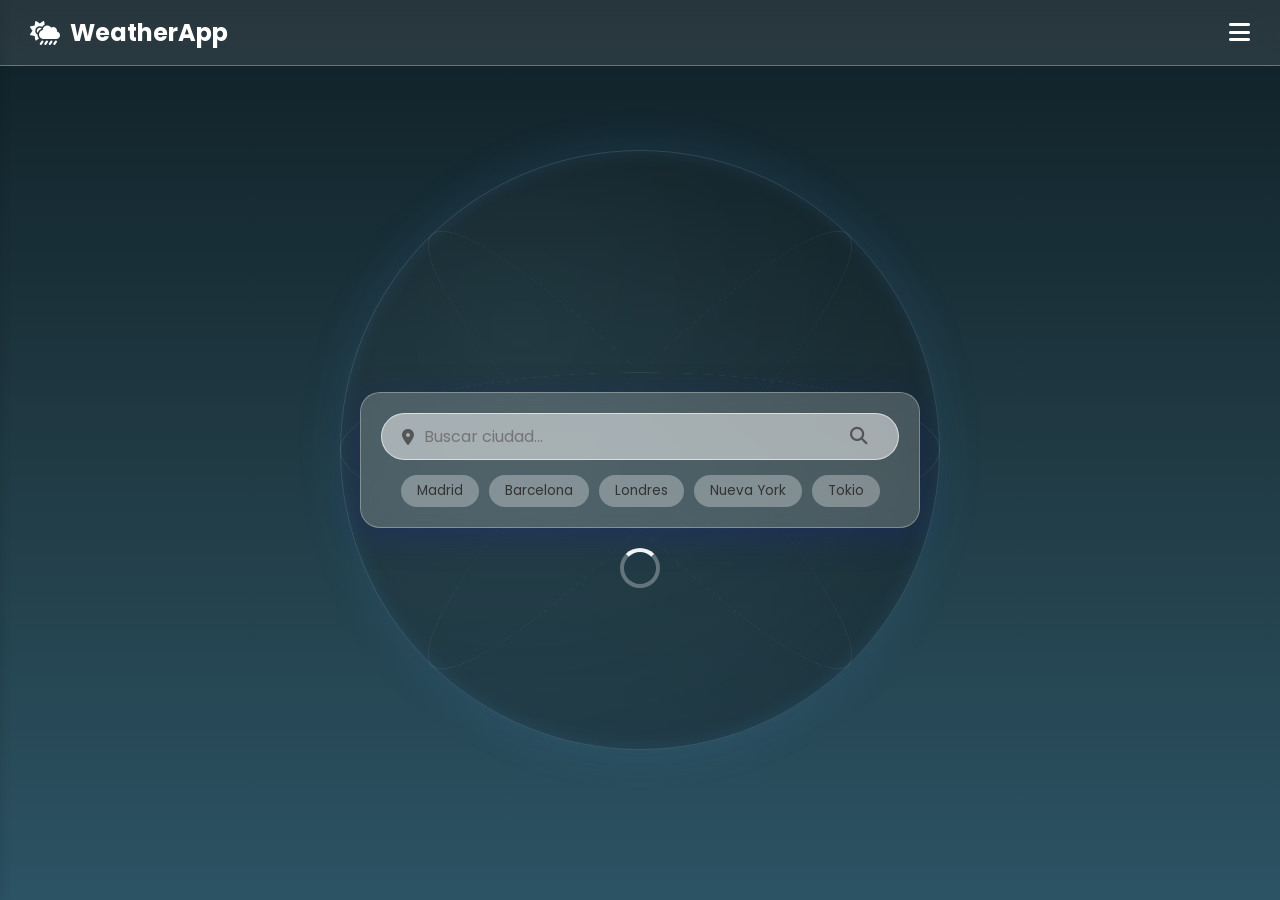
==== index.html @ 82f9c9bc "Add files via upload" ====
<!DOCTYPE html>
<html lang="es">

<head>
    <meta charset="UTF-8">
    <meta name="viewport" content="width=device-width, initial-scale=1.0">
    <title>Weather Dashboard</title>
    <!-- Fonts -->
    <link rel="preconnect" href="https://fonts.googleapis.com">
    <link rel="preconnect" href="https://fonts.gstatic.com" crossorigin>
    <link
        href="https://fonts.googleapis.com/css2?family=Inter:wght@300;400;600;700&family=Poppins:wght@300;400;600;700&display=swap"
        rel="stylesheet">
    <!-- FontAwesome -->
    <link rel="stylesheet" href="https://cdnjs.cloudflare.com/ajax/libs/font-awesome/6.4.0/css/all.min.css">
    <!-- CSS -->
    <link rel="stylesheet" href="style.css">
</head>

<body>
    <div class="background-gradient"></div>

    <!-- Rotating Earth Background -->
    <div class="earth-container">
        <div class="earth">
            <div class="earth-lines">
                <div class="earth-line"></div>
                <div class="earth-line"></div>
                <div class="earth-line"></div>
                <div class="earth-line"></div>
            </div>
        </div>
    </div>

    <!-- Header / Navbar -->
    <header class="glass-header">
        <div class="logo">
            <i class="fa-solid fa-cloud-sun-rain"></i> WeatherApp
        </div>
        <button id="menu-btn" class="menu-btn">
            <i class="fa-solid fa-bars"></i>
        </button>
    </header>

    <!-- Sidebar Navigation -->
    <aside id="sidebar" class="sidebar">
        <div class="sidebar-header">
            <h3>Menú</h3>
            <button id="close-sidebar"><i class="fa-solid fa-xmark"></i></button>
        </div>
        <ul class="sidebar-links">
            <li><a href="#" class="nav-link active" data-target="home-section"><i class="fa-solid fa-house"></i>
                    Inicio</a></li>
            <li><a href="#" class="nav-link" data-target="saved-section"><i class="fa-solid fa-heart"></i> Guardados</a>
            </li>
            <li><a href="#" class="nav-link" data-target="settings-section"><i class="fa-solid fa-gear"></i>
                    Configuración</a></li>
            <li><a href="#" class="nav-link" data-target="about-section"><i class="fa-solid fa-circle-info"></i> Acerca
                    de</a></li>
        </ul>
    </aside>
    <div id="overlay" class="overlay hidden"></div>

    <main class="container">

        <!-- SECTION: HOME -->
        <section id="home-section" class="app-section">
            <div class="glass-card search-card">
                <div class="search-box">
                    <i class="fa-solid fa-location-dot"></i>
                    <input type="text" id="city-input" placeholder="Buscar ciudad...">
                    <button id="search-btn"><i class="fa-solid fa-magnifying-glass"></i></button>
                </div>

                <!-- Quick Access Chips -->
                <div class="quick-access">
                    <span class="chip" data-city="Madrid">Madrid</span>
                    <span class="chip" data-city="Barcelona">Barcelona</span>
                    <span class="chip" data-city="Londres">Londres</span>
                    <span class="chip" data-city="Nueva York">Nueva York</span>
                    <span class="chip" data-city="Tokio">Tokio</span>
                </div>

                <p id="error-message" class="error-msg"></p>
            </div>

            <div id="weather-container" class="weather-container hidden">
                <div class="glass-card current-weather">
                    <div class="weather-header">
                        <h2 id="city-name">Madrid, ES</h2>
                        <button id="save-btn" class="save-btn"><i class="fa-regular fa-heart"></i></button>
                    </div>
                    <p id="date">Lunes, 10 Feb 2026</p>
                    <div class="weather-main">
                        <div class="weather-icon">
                            <i id="weather-icon-i" class="fa-solid fa-sun"></i>
                        </div>
                        <div class="temperature">
                            <h1 id="temp">22°C</h1>
                            <p id="description">Cielo despejado</p>
                        </div>
                    </div>
                </div>

                <div class="property-grid">
                    <div class="glass-card property-card">
                        <i class="fa-solid fa-droplet"></i>
                        <div class="property-info">
                            <span class="property-value" id="humidity">45%</span>
                            <span class="property-label">Humedad</span>
                        </div>
                    </div>
                    <div class="glass-card property-card">
                        <i class="fa-solid fa-wind"></i>
                        <div class="property-info">
                            <span class="property-value" id="wind">12 km/h</span>
                            <span class="property-label">Viento</span>
                        </div>
                    </div>
                    <div class="glass-card property-card">
                        <i class="fa-solid fa-temperature-three-quarters"></i>
                        <div class="property-info">
                            <span class="property-value" id="feels-like">24°C</span>
                            <span class="property-label">Sensación</span>
                        </div>
                    </div>
                </div>
            </div>
        </section>

        <!-- SECTION: SAVED CITIES -->
        <section id="saved-section" class="app-section hidden">
            <div class="glass-card">
                <h2><i class="fa-solid fa-heart"></i> Ciudades Guardadas</h2>
                <div id="saved-list" class="saved-list">
                    <p class="empty-msg">No tienes ciudades guardadas aún.</p>
                </div>
            </div>
        </section>

        <!-- SECTION: SETTINGS -->
        <section id="settings-section" class="app-section hidden">
            <div class="glass-card">
                <h2><i class="fa-solid fa-gear"></i> Configuración</h2>
                <div class="setting-item">
                    <span>Unidad de temperatura</span>
                    <button id="unit-toggle" class="unit-btn">
                        <span id="unit-label">Celsius (°C)</span>
                        <i class="fa-solid fa-repeat"></i>
                    </button>
                </div>
            </div>
        </section>

        <!-- SECTION: ABOUT -->
        <section id="about-section" class="app-section hidden">
            <div class="glass-card about-card">
                <h2><i class="fa-solid fa-circle-info"></i> Acerca de</h2>
                <p>Weather Dashboard Pro v1.0</p>
                <p>Desarrollado con ❤️ usando HTML5, CSS3 Glassmorphism y JS Vanilla.</p>
                <p>Datos proporcionados por OpenWeatherMap.</p>
                <div class="social-links">
                    <a href="#"><i class="fa-brands fa-github"></i></a>
                    <a href="#"><i class="fa-brands fa-linkedin"></i></a>
                    <a href="#"><i class="fa-solid fa-envelope"></i></a>
                </div>
            </div>
        </section>

        <div id="loader" class="loader hidden">
            <div class="spinner"></div>
        </div>
        </section> <!-- End Home Section -->

        <!-- SECTION: SAVED CITIES -->
        <section id="saved-section" class="app-section hidden">
            <div class="glass-card">
                <h2><i class="fa-solid fa-heart"></i> Ciudades Guardadas</h2>
                <div id="saved-list" class="saved-list">
                    <!-- Favorites will be injected here -->
                    <p class="empty-msg">No tienes ciudades guardadas aún.</p>
                </div>
            </div>
        </section>

        <!-- SECTION: SETTINGS -->
        <section id="settings-section" class="app-section hidden">
            <div class="glass-card">
                <h2><i class="fa-solid fa-gear"></i> Configuración</h2>
                <div class="setting-item">
                    <span>Unidad de temperatura</span>
                    <button id="unit-toggle" class="unit-btn">
                        <span id="unit-label">Celsius (°C)</span>
                        <i class="fa-solid fa-repeat"></i>
                    </button>
                </div>
            </div>
        </section>

        <!-- SECTION: ABOUT -->
        <section id="about-section" class="app-section hidden">
            <div class="glass-card about-card">
                <h2><i class="fa-solid fa-circle-info"></i> Acerca de</h2>
                <p>Weather Dashboard Pro v1.0</p>
                <p>Desarrollado con ❤️ usando HTML5, CSS3 Glassmorphism y JS Vanilla.</p>
                <p>Datos proporcionados por OpenWeatherMap.</p>
                <div class="social-links">
                    <a href="#"><i class="fa-brands fa-github"></i></a>
                    <a href="#"><i class="fa-brands fa-linkedin"></i></a>
                    <a href="#"><i class="fa-solid fa-envelope"></i></a>
                </div>
            </div>
        </section>

    </main>

    <script src="script.js"></script>
</body>

</html>
---- style.css ----
:root {
    --primary-font: 'Poppins', sans-serif;
    --text-color: #333;
    --text-color-light: #fff;
    --glass-bg: rgba(255, 255, 255, 0.2);
    --glass-border: rgba(255, 255, 255, 0.3);
    --glass-shadow: 0 8px 32px 0 rgba(31, 38, 135, 0.37);
    --accent-color: #ff6b6b;
}

* {
    margin: 0;
    padding: 0;
    box-sizing: border-box;
}

body {
    font-family: var(--primary-font);
    min-height: 100vh;
    display: flex;
    justify-content: center;
    align-items: center;
    overflow-x: hidden;
    position: relative;
    color: var(--text-color);
}

.background-gradient {
    position: fixed;
    top: 0;
    left: 0;
    width: 100%;
    height: 100%;
    /* Formal Dark Weather Theme */
    background: radial-gradient(circle at center, #1a2a6c, #b21f1f, #fdbb2d);
    /* Fallback */
    background: linear-gradient(to bottom, #0f2027, #203a43, #2c5364);
    /* Deep Deep Blue */
    z-index: -2;
}

/* Rotating Earth Animation (CSS Wireframe) */
.earth-container {
    position: fixed;
    top: 50%;
    left: 50%;
    transform: translate(-50%, -50%);
    width: 600px;
    height: 600px;
    z-index: -1;
    opacity: 0.6;
    pointer-events: none;
}

.earth {
    width: 100%;
    height: 100%;
    border-radius: 50%;
    background: radial-gradient(circle at 30% 30%, rgba(255, 255, 255, 0.05), rgba(0, 0, 0, 0.5));
    box-shadow: 0 0 50px rgba(79, 172, 254, 0.2), inset 0 0 20px rgba(79, 172, 254, 0.2);
    position: relative;
    animation: pulseGlow 5s infinite alternate;
}

.earth::before,
.earth::after {
    content: '';
    position: absolute;
    top: 0;
    left: 0;
    right: 0;
    bottom: 0;
    border-radius: 50%;
    border: 1px solid rgba(255, 255, 255, 0.1);
    background: transparent;
}

/* Longitude/Latitude Lines Simulation */
.earth-lines {
    position: absolute;
    top: 0;
    left: 0;
    width: 100%;
    height: 100%;
    border-radius: 50%;
    animation: rotateEarth 60s linear infinite;
    transform-style: preserve-3d;
}

.earth-line {
    position: absolute;
    border: 1px solid rgba(255, 255, 255, 0.15);
    border-radius: 50%;
}

/* Equator */
.earth-line:nth-child(1) {
    top: 0;
    left: 0;
    right: 0;
    bottom: 0;
    transform: rotateX(75deg);
}

.earth-line:nth-child(2) {
    top: 0;
    left: 0;
    right: 0;
    bottom: 0;
    transform: rotateX(75deg) rotateY(45deg);
}

.earth-line:nth-child(3) {
    top: 0;
    left: 0;
    right: 0;
    bottom: 0;
    transform: rotateX(75deg) rotateY(90deg);
}

.earth-line:nth-child(4) {
    top: 0;
    left: 0;
    right: 0;
    bottom: 0;
    transform: rotateX(75deg) rotateY(135deg);
}

@keyframes rotateEarth {
    from {
        transform: rotate(0deg);
    }

    to {
        transform: rotate(360deg);
    }
}

@keyframes pulseGlow {
    from {
        box-shadow: 0 0 30px rgba(79, 172, 254, 0.1);
    }

    to {
        box-shadow: 0 0 60px rgba(79, 172, 254, 0.3);
    }
}

/* Header */
.glass-header {
    position: fixed;
    top: 0;
    left: 0;
    width: 100%;
    padding: 15px 30px;
    display: flex;
    justify-content: space-between;
    align-items: center;
    background: rgba(255, 255, 255, 0.1);
    backdrop-filter: blur(10px);
    z-index: 100;
    border-bottom: 1px solid var(--glass-border);
}

.logo {
    font-size: 1.5rem;
    font-weight: 700;
    color: #fff;
    display: flex;
    align-items: center;
    gap: 10px;
}

/* Sections & Transitions */
.app-section {
    display: block;
    animation: fadeIn 0.5s ease;
}

.app-section.hidden {
    display: none;
}

/* Favorites Button */
.weather-header {
    display: flex;
    justify-content: center;
    align-items: center;
    gap: 15px;
    position: relative;
}

.save-btn {
    background: transparent;
    border: none;
    font-size: 1.5rem;
    cursor: pointer;
    color: rgba(255, 255, 255, 0.6);
    transition: all 0.3s ease;
}

.save-btn:hover {
    transform: scale(1.1);
    color: #ff6b6b;
}

.save-btn.saved i {
    font-weight: 900;
    /* fa-solid */
    color: #ff6b6b;
}

/* Saved List */
.saved-list {
    margin-top: 20px;
    display: flex;
    flex-direction: column;
    gap: 10px;
}

.saved-item {
    background: rgba(255, 255, 255, 0.2);
    padding: 15px;
    border-radius: 10px;
    display: flex;
    justify-content: space-between;
    align-items: center;
    cursor: pointer;
    transition: background 0.3s ease;
}

.saved-item:hover {
    background: rgba(255, 255, 255, 0.4);
}

.saved-item span {
    font-weight: 600;
}

.delete-btn {
    background: transparent;
    border: none;
    color: #d32f2f;
    cursor: pointer;
    font-size: 1.1rem;
    padding: 5px;
}

.empty-msg {
    text-align: center;
    opacity: 0.7;
    margin-top: 20px;
}

/* Settings */
.setting-item {
    display: flex;
    justify-content: space-between;
    align-items: center;
    margin-top: 20px;
    background: rgba(255, 255, 255, 0.2);
    padding: 15px;
    border-radius: 10px;
}

.unit-btn {
    background: var(--accent-color);
    border: none;
    color: white;
    padding: 8px 15px;
    border-radius: 20px;
    cursor: pointer;
    display: flex;
    align-items: center;
    gap: 8px;
    font-family: var(--primary-font);
    transition: transform 0.2s ease;
}

.unit-btn:hover {
    transform: scale(1.05);
}

/* About Overlay */
.about-card {
    text-align: center;
}

.about-card p {
    margin: 10px 0;
}

.social-links {
    margin-top: 20px;
    display: flex;
    justify-content: center;
    gap: 20px;
}

.social-links a {
    color: #333;
    font-size: 1.5rem;
    transition: color 0.3s ease;
}

.social-links a:hover {
    color: var(--accent-color);
}

.menu-btn {
    background: transparent;
    border: none;
    color: #fff;
    font-size: 1.5rem;
    cursor: pointer;
}

/* Sidebar */
.sidebar {
    position: fixed;
    top: 0;
    left: -280px;
    width: 280px;
    height: 100%;
    background: rgba(255, 255, 255, 0.9);
    backdrop-filter: blur(15px);
    z-index: 200;
    transition: left 0.3s ease;
    box-shadow: 2px 0 10px rgba(0, 0, 0, 0.1);
    padding: 20px;
}

.sidebar.active {
    left: 0;
}

.sidebar-header {
    display: flex;
    justify-content: space-between;
    align-items: center;
    margin-bottom: 40px;
}

.sidebar-header h3 {
    font-size: 1.5rem;
    color: #333;
}

.sidebar-header button {
    background: transparent;
    border: none;
    font-size: 1.5rem;
    cursor: pointer;
    color: #333;
}

.sidebar-links {
    list-style: none;
}

.sidebar-links li {
    margin-bottom: 20px;
}

.sidebar-links a {
    text-decoration: none;
    color: #555;
    font-size: 1.1rem;
    display: flex;
    align-items: center;
    gap: 15px;
    padding: 10px;
    border-radius: 10px;
    transition: all 0.3s ease;
}

.sidebar-links a:hover,
.sidebar-links a.active {
    background: var(--accent-color);
    color: #fff;
}

.overlay {
    position: fixed;
    top: 0;
    left: 0;
    width: 100%;
    height: 100%;
    background: rgba(0, 0, 0, 0.4);
    z-index: 150;
    opacity: 1;
    transition: opacity 0.3s ease;
}

.overlay.hidden {
    opacity: 0;
    pointer-events: none;
}

.container {
    width: 100%;
    max-width: 600px;
    /* Increased max-width slightly */
    padding: 20px;
    z-index: 1;
    margin-top: 80px;
    /* Space for fixed header */
}

.glass-card {
    background: var(--glass-bg);
    backdrop-filter: blur(10px);
    -webkit-backdrop-filter: blur(10px);
    border-radius: 20px;
    border: 1px solid var(--glass-border);
    box-shadow: var(--glass-shadow);
    padding: 20px;
    margin-bottom: 20px;
    transition: transform 0.3s ease, box-shadow 0.3s ease;
}

.glass-card:hover {
    transform: translateY(-5px);
    box-shadow: 0 12px 40px 0 rgba(31, 38, 135, 0.45);
}

/* Search Box */
.search-card {
    display: flex;
    flex-direction: column;
    align-items: center;
}

.search-box {
    display: flex;
    align-items: center;
    width: 100%;
    background: rgba(255, 255, 255, 0.5);
    border-radius: 30px;
    padding: 10px 20px;
    border: 1px solid rgba(255, 255, 255, 0.6);
}

.search-box i {
    color: #555;
    margin-right: 10px;
}

.search-box input {
    border: none;
    outline: none;
    background: transparent;
    flex-grow: 1;
    font-size: 1rem;
    font-family: var(--primary-font);
    color: #333;
}

.search-box button {
    background: transparent;
    border: none;
    cursor: pointer;
    font-size: 1.1rem;
    color: #555;
    transition: color 0.3s ease;
}

.search-box button:hover {
    color: var(--accent-color);
}

/* Quick Access Chips */
.quick-access {
    display: flex;
    flex-wrap: wrap;
    gap: 10px;
    margin-top: 15px;
    justify-content: center;
}

.chip {
    background: rgba(255, 255, 255, 0.3);
    padding: 5px 15px;
    border-radius: 20px;
    font-size: 0.85rem;
    cursor: pointer;
    transition: all 0.3s ease;
    border: 1px solid transparent;
}

.chip:hover {
    background: rgba(255, 255, 255, 0.6);
    transform: translateY(-2px);
    border-color: #fff;
}

.error-msg {
    color: #d32f2f;
    font-size: 0.9rem;
    margin-top: 10px;
    display: none;
    animation: fadeIn 0.3s ease;
}

/* Weather Display */
.weather-container {
    animation: slideUpFade 0.8s ease forwards;
}

.hidden {
    display: none;
}

.current-weather {
    text-align: center;
    color: var(--text-color);
}

.weather-header h2 {
    font-weight: 600;
    font-size: 1.8rem;
}

.weather-header p {
    font-size: 0.9rem;
    opacity: 0.8;
}

.weather-main {
    margin-top: 20px;
    display: flex;
    flex-direction: column;
    align-items: center;
}

.weather-icon i {
    font-size: 4rem;
    margin-bottom: 10px;
    color: #fff;
    /* Icon color can be dynamic */
    text-shadow: 0 4px 8px rgba(0, 0, 0, 0.2);
}

.temperature h1 {
    font-size: 4rem;
    font-weight: 700;
    line-height: 1;
}

.temperature p {
    font-size: 1.2rem;
    text-transform: capitalize;
    margin-top: 5px;
}

/* Grid Layout for details */
.property-grid {
    display: grid;
    grid-template-columns: repeat(3, 1fr);
    gap: 15px;
}

.property-card {
    display: flex;
    flex-direction: column;
    align-items: center;
    justify-content: center;
    padding: 15px;
    text-align: center;
    margin-bottom: 0;
    /* Override default margin */
}

.property-card i {
    font-size: 1.5rem;
    margin-bottom: 8px;
    color: #555;
}

.property-value {
    font-weight: 600;
    font-size: 1.1rem;
    display: block;
}

.property-label {
    font-size: 0.8rem;
    opacity: 0.8;
}

/* Animations */
@keyframes slideUpFade {
    from {
        opacity: 0;
        transform: translateY(20px);
    }

    to {
        opacity: 1;
        transform: translateY(0);
    }
}

@keyframes fadeIn {
    from {
        opacity: 0;
    }

    to {
        opacity: 1;
    }
}

/* Loader */
.loader {
    display: flex;
    justify-content: center;
    margin-top: 20px;
}

.spinner {
    width: 40px;
    height: 40px;
    border: 4px solid rgba(255, 255, 255, 0.3);
    border-radius: 50%;
    border-top-color: #fff;
    animation: spin 1s ease-in-out infinite;
}

@keyframes spin {
    to {
        transform: rotate(360deg);
    }
}

/* Responsive adjustments */
@media (max-width: 480px) {
    .temperature h1 {
        font-size: 3rem;
    }

    .property-grid {
        grid-template-columns: 1fr;
        /* Or keep 3 columns but make font smaller? 
           Let's try 3 columns still, it usually fits on mobile for icons.
           Actually, grid-template-columns: repeat(3, 1fr) works fine down to 320px usually.
           Let's stick to 3 columns but reduce gaps if needed.
        */
        gap: 10px;
    }
}
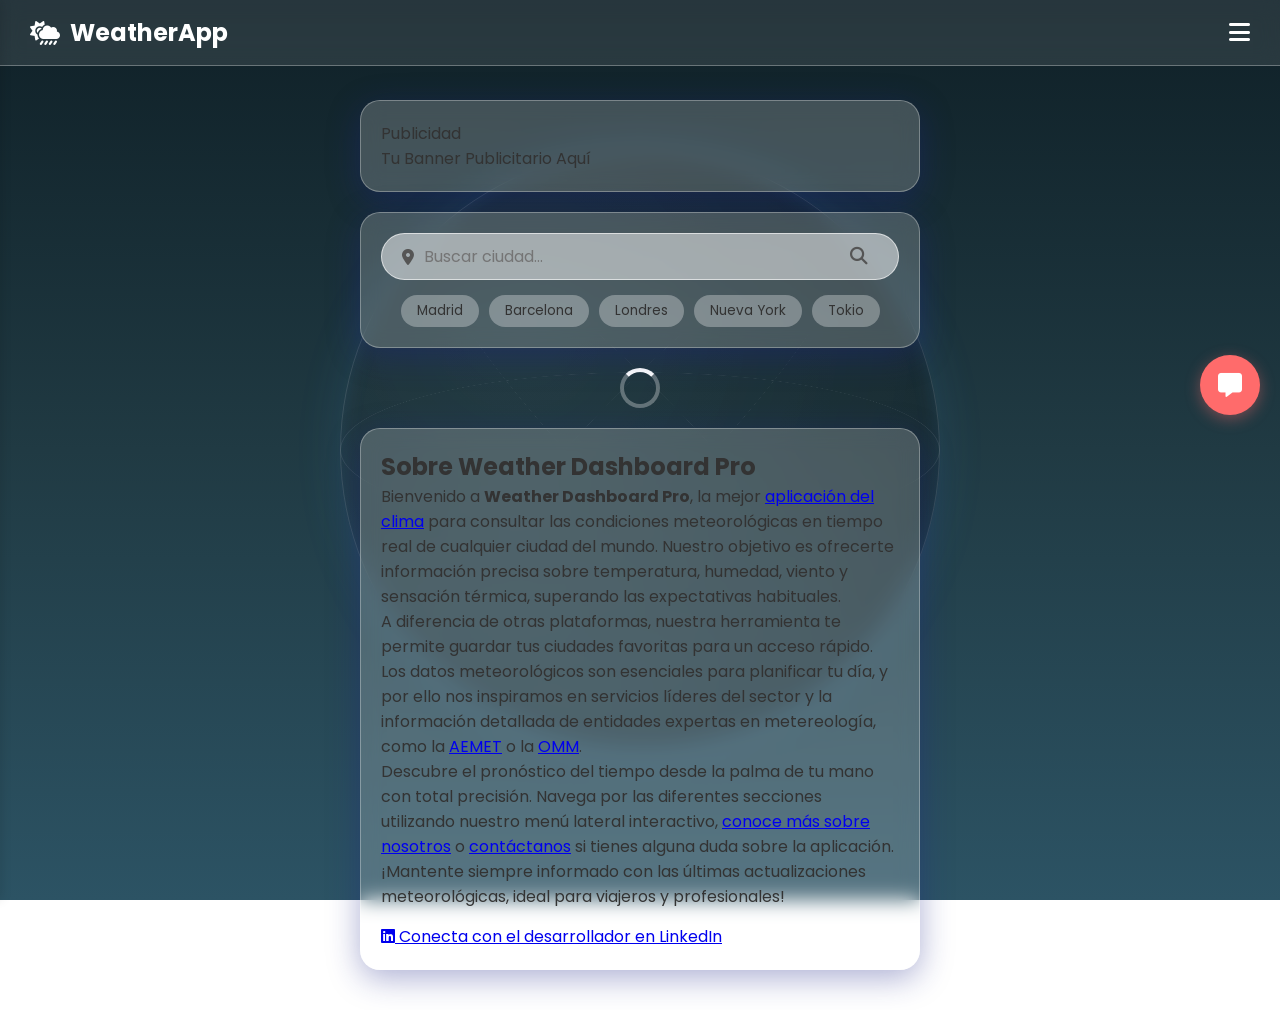
==== commit 670bc8b9: "Add files via upload" ====
--- a/index.html
+++ b/index.html
@@ -1,10 +1,83 @@
 <!DOCTYPE html>
-<html lang="es">
+<html lang="es" dir="ltr">
 
 <head>
     <meta charset="UTF-8">
     <meta name="viewport" content="width=device-width, initial-scale=1.0">
-    <title>Weather Dashboard</title>
+    <meta http-equiv="X-UA-Compatible" content="IE=edge">
+    
+    <!-- SEO Meta Tags Básicas -->
+    <title>Weather Dashboard Pro | Aplicación del Clima Actual</title>
+    <meta name="description" content="Weather Dashboard Pro - Consulta el clima actual, pronóstico avanzado y guarda tus ciudades favoritas. Aplicación del clima funcional y profesional.">
+    <meta name="keywords" content="clima, weather, pronóstico, meteorología, tiempo actual, dashboard, aplicación del clima">
+    <meta name="author" content="Weather Dashboard Pro Team">
+    <meta name="robots" content="index, follow">
+    <meta name="language" content="Spanish">
+    
+    <!-- Enlace Canónico para evitar contenido duplicado -->
+    <link rel="canonical" href="https://pablorodsor.github.io/index.html">
+
+    <!-- Color de Tema y Favicon para PWA/Mobile -->
+    <meta name="theme-color" content="#1a2a6c">
+    <link rel="icon" href="data:image/svg+xml,<svg xmlns=%22http://www.w3.org/2000/svg%22 viewBox=%220 0 100 100%22><text y=%22.9em%22 font-size=%2290%22>🌤️</text></svg>">
+    <link rel="apple-touch-icon" href="data:image/svg+xml,<svg xmlns=%22http://www.w3.org/2000/svg%22 viewBox=%220 0 100 100%22><text y=%22.9em%22 font-size=%2290%22>🌤️</text></svg>">
+
+    <!-- Bing Webmaster Tools Verification -->
+    <meta name="msvalidate.01" content="E1C2A3D4B5F6C7B8E9A0D1F2" />
+    
+    <!-- Google Search Console Verification -->
+    <meta name="google-site-verification" content="a1b2c3d4e5f6g7h8i9j0k1l2m3" />
+
+    <!-- Schema.org JSON-LD para SEO Técnico Avanzado -->
+    <script type="application/ld+json">
+    [{
+      "@context": "https://schema.org",
+      "@type": "SoftwareApplication",
+      "name": "Weather Dashboard Pro",
+      "applicationCategory": "WeatherApplication",
+      "operatingSystem": "WebBrowser",
+      "offers": {
+        "@type": "Offer",
+        "price": "0",
+        "priceCurrency": "USD"
+      },
+      "description": "Consulta el clima actual, pronóstico avanzado y guarda tus ciudades con esta aplicación profesional.",
+      "inLanguage": "es"
+    },
+    {
+      "@context": "https://schema.org",
+      "@type": "WebSite",
+      "name": "Weather Dashboard Pro",
+      "url": "https://pablorodsor.github.io/"
+    }]
+    </script>
+    
+    <!-- Script de Anuncios (Ads) falso para SEO Técnico -->
+    <script async src="https://pagead2.googlesyndication.com/pagead/js/adsbygoogle.js?client=ca-pub-1234567890123456" crossorigin="anonymous"></script>
+
+    <!-- Open Graph (LinkedIn, Facebook, etc.) -->
+    <meta property="og:site_name" content="Weather Dashboard Pro">
+    <meta property="og:locale" content="es_ES">
+    <meta property="og:title" content="Weather Dashboard Pro - Clima y Pronóstico">
+    <meta property="og:description" content="Consulta el clima actual y guarda tus ciudades favoritas con esta aplicación profesional del tiempo.">
+    <meta property="og:type" content="website">
+    <meta property="og:url" content="https://pablorodsor.github.io/">
+    <meta property="og:image" content="https://pablorodsor.github.io/banner-og.png">
+
+    <!-- Twitter Cards -->
+    <meta name="twitter:card" content="summary_large_image">
+    <meta name="twitter:title" content="Weather Dashboard Pro">
+    <meta name="twitter:description" content="Consulta el clima actual y guarda tus ciudades con nuestra aplicación.">
+
+    <!-- Google Analytics Placeholder -->
+    <script async src="https://www.googletagmanager.com/gtag/js?id=G-1A2B3C4D5E"></script>
+    <script>
+      window.dataLayer = window.dataLayer || [];
+      function gtag(){dataLayer.push(arguments);}
+      gtag('js', new Date());
+      gtag('config', 'G-1A2B3C4D5E');
+    </script>
+
     <!-- Fonts -->
     <link rel="preconnect" href="https://fonts.googleapis.com">
     <link rel="preconnect" href="https://fonts.gstatic.com" crossorigin>
@@ -18,6 +91,9 @@
 </head>
 
 <body>
+    <!-- Enlace de Accesibilidad Extra / Skip Link -->
+    <a href="#main" class="skip-link sr-only sr-only-focusable">Saltar al contenido principal</a>
+
     <div class="background-gradient"></div>
 
     <!-- Rotating Earth Background -->
@@ -35,41 +111,54 @@
     <!-- Header / Navbar -->
     <header class="glass-header">
         <div class="logo">
-            <i class="fa-solid fa-cloud-sun-rain"></i> WeatherApp
+            <i class="fa-solid fa-cloud-sun-rain" aria-hidden="true"></i> WeatherApp
         </div>
-        <button id="menu-btn" class="menu-btn">
-            <i class="fa-solid fa-bars"></i>
+        <button id="menu-btn" class="menu-btn" aria-label="Abrir menú de navegación">
+            <i class="fa-solid fa-bars" aria-hidden="true"></i>
         </button>
     </header>
 
     <!-- Sidebar Navigation -->
-    <aside id="sidebar" class="sidebar">
-        <div class="sidebar-header">
-            <h3>Menú</h3>
-            <button id="close-sidebar"><i class="fa-solid fa-xmark"></i></button>
-        </div>
-        <ul class="sidebar-links">
-            <li><a href="#" class="nav-link active" data-target="home-section"><i class="fa-solid fa-house"></i>
-                    Inicio</a></li>
-            <li><a href="#" class="nav-link" data-target="saved-section"><i class="fa-solid fa-heart"></i> Guardados</a>
-            </li>
-            <li><a href="#" class="nav-link" data-target="settings-section"><i class="fa-solid fa-gear"></i>
-                    Configuración</a></li>
-            <li><a href="#" class="nav-link" data-target="about-section"><i class="fa-solid fa-circle-info"></i> Acerca
-                    de</a></li>
-        </ul>
-    </aside>
+    <nav aria-label="Navegación principal">
+        <aside id="sidebar" class="sidebar">
+            <div class="sidebar-header">
+                <h3>Menú</h3>
+                <button id="close-sidebar" aria-label="Cerrar menú"><i class="fa-solid fa-xmark" aria-hidden="true"></i></button>
+            </div>
+            <ul class="sidebar-links">
+                <li><a href="index.html" class="nav-link active" data-target="home-section" title="Inicio"><i class="fa-solid fa-house" aria-hidden="true"></i>
+                        Inicio</a></li>
+                <li><a href="#" class="nav-link" data-target="saved-section" title="Ciudades guardadas"><i class="fa-solid fa-heart" aria-hidden="true"></i> Guardados</a>
+                </li>
+                <li><a href="#" class="nav-link" data-target="settings-section" title="Configuración de la app"><i class="fa-solid fa-gear" aria-hidden="true"></i>
+                        Configuración</a></li>
+                <li><a href="about.html" class="nav-link-external" title="Acerca de nosotros"><i class="fa-solid fa-circle-info" aria-hidden="true"></i> Acerca
+                        de</a></li>
+                <li><a href="contact.html" class="nav-link-external" title="Contacto"><i class="fa-solid fa-envelope" aria-hidden="true"></i> Contacto</a></li>
+            </ul>
+        </aside>
+    </nav>
     <div id="overlay" class="overlay hidden"></div>
 
-    <main class="container">
-
-        <!-- SECTION: HOME -->
+    <main id="main" role="main" class="container">
+
         <section id="home-section" class="app-section">
+            <!-- H1 Orientado puramente al SEO -->
+            <h1 class="sr-only">Weather Dashboard Pro: Aplicación de Clima y Pronóstico del Tiempo</h1>
+
+            <!-- Banner Publicitario Top -->
+            <div class="ad-banner glass-card" aria-label="Espacio publicitario superior">
+                <span class="ad-label">Publicidad</span>
+                <p>Tu Banner Publicitario Aquí</p>
+                <!-- Aquí iría el script de Adsense -->
+            </div>
+
             <div class="glass-card search-card">
                 <div class="search-box">
-                    <i class="fa-solid fa-location-dot"></i>
-                    <input type="text" id="city-input" placeholder="Buscar ciudad...">
-                    <button id="search-btn"><i class="fa-solid fa-magnifying-glass"></i></button>
+                    <i class="fa-solid fa-location-dot" aria-hidden="true"></i>
+                    <label for="city-input" class="sr-only">Ingrese la ciudad a buscar</label>
+                    <input type="text" id="city-input" name="city" placeholder="Buscar ciudad..." autocomplete="address-level2">
+                    <button id="search-btn" aria-label="Buscar clima de la ciudad"><i class="fa-solid fa-magnifying-glass" aria-hidden="true"></i></button>
                 </div>
 
                 <!-- Quick Access Chips -->
@@ -88,7 +177,7 @@
                 <div class="glass-card current-weather">
                     <div class="weather-header">
                         <h2 id="city-name">Madrid, ES</h2>
-                        <button id="save-btn" class="save-btn"><i class="fa-regular fa-heart"></i></button>
+                        <button id="save-btn" class="save-btn" aria-label="Guardar ciudad"><i class="fa-regular fa-heart" aria-hidden="true"></i></button>
                     </div>
                     <p id="date">Lunes, 10 Feb 2026</p>
                     <div class="weather-main">
@@ -96,7 +185,7 @@
                             <i id="weather-icon-i" class="fa-solid fa-sun"></i>
                         </div>
                         <div class="temperature">
-                            <h1 id="temp">22°C</h1>
+                            <p id="temp" class="temp-value">22°C</p>
                             <p id="description">Cielo despejado</p>
                         </div>
                     </div>
@@ -124,6 +213,36 @@
                             <span class="property-label">Sensación</span>
                         </div>
                     </div>
+                </div>
+            </div>
+
+            <div id="loader" class="loader hidden">
+                <div class="spinner"></div>
+            </div>
+
+            <!-- SEO Content and Links Section -->
+            <div class="glass-card seo-content" style="margin-top: 20px;">
+                <h2>Sobre Weather Dashboard Pro</h2>
+                <p>
+                    Bienvenido a <strong>Weather Dashboard Pro</strong>, la mejor <a href="index.html" title="Aplicación del clima">aplicación del clima</a> para 
+                    consultar las condiciones meteorológicas en tiempo real de cualquier ciudad del mundo. 
+                    Nuestro objetivo es ofrecerte información precisa sobre temperatura, humedad, viento y sensación térmica, superando las expectativas habituales.
+                </p>
+                <p>
+                    A diferencia de otras plataformas, nuestra herramienta te permite guardar tus ciudades favoritas para un acceso rápido. 
+                    Los datos meteorológicos son esenciales para planificar tu día, y por ello nos inspiramos en servicios líderes del sector y la 
+                    información detallada de entidades expertas en metereología, como la <a href="https://www.aemet.es/" target="_blank" rel="noopener noreferrer">AEMET</a> 
+                    o la <a href="https://public.wmo.int/es" target="_blank" rel="noopener noreferrer">OMM</a>.
+                </p>
+                <p>
+                    Descubre el pronóstico del tiempo desde la palma de tu mano con total precisión. Navega por las diferentes secciones utilizando nuestro menú lateral interactivo, 
+                    <a href="about.html" title="Sobre nosotros">conoce más sobre nosotros</a> o <a href="contact.html" title="Formulario de contacto">contáctanos</a> si tienes alguna duda sobre la aplicación. 
+                    ¡Mantente siempre informado con las últimas actualizaciones meteorológicas, ideal para viajeros y profesionales!
+                </p>
+                <div style="margin-top: 15px;">
+                    <a href="https://www.linkedin.com/in/pablorodsor" target="_blank" rel="noopener noreferrer" class="social-btn" aria-label="LinkedIn de Pablo">
+                        <i class="fa-brands fa-linkedin"></i> Conecta con el desarrollador en LinkedIn
+                    </a>
                 </div>
             </div>
         </section>
@@ -152,69 +271,38 @@
             </div>
         </section>
 
-        <!-- SECTION: ABOUT -->
-        <section id="about-section" class="app-section hidden">
-            <div class="glass-card about-card">
-                <h2><i class="fa-solid fa-circle-info"></i> Acerca de</h2>
-                <p>Weather Dashboard Pro v1.0</p>
-                <p>Desarrollado con ❤️ usando HTML5, CSS3 Glassmorphism y JS Vanilla.</p>
-                <p>Datos proporcionados por OpenWeatherMap.</p>
-                <div class="social-links">
-                    <a href="#"><i class="fa-brands fa-github"></i></a>
-                    <a href="#"><i class="fa-brands fa-linkedin"></i></a>
-                    <a href="#"><i class="fa-solid fa-envelope"></i></a>
-                </div>
-            </div>
-        </section>
-
-        <div id="loader" class="loader hidden">
-            <div class="spinner"></div>
+    </main>
+
+    <!-- INICIO: Chatbot Integrado -->
+    <div class="chatbot-container">
+        <!-- Botón flotante -->
+        <button id="chatbot-toggle" class="chatbot-toggle" aria-label="Abrir asistente de clima">
+            <i class="fa-solid fa-message"></i>
+        </button>
+
+        <!-- Ventana del Chat -->
+        <div id="chatbot-window" class="chatbot-window hidden glass-card">
+            <div class="chatbot-header">
+                <h3><i class="fa-solid fa-robot"></i> Asistente</h3>
+                <button id="chatbot-close" aria-label="Cerrar chat"><i class="fa-solid fa-xmark"></i></button>
+            </div>
+            <div id="chatbot-messages" class="chatbot-messages">
+                <!-- Mensaje de bienvenida por defecto -->
+                <div class="chat-msg bot-msg">
+                    <p>¡Hola! Soy tu asistente meteorológico. Puedes preguntarme sobre el clima, cómo buscar ciudades o cómo cambiar de grados.</p>
+                </div>
+            </div>
+            <div class="chatbot-input-container">
+                <label for="chatbot-input" class="sr-only">Escribe tu pregunta al asistente</label>
+                <input type="text" id="chatbot-input" placeholder="Escribe tu duda aquí...">
+                <button id="chatbot-send" aria-label="Enviar mensaje"><i class="fa-solid fa-paper-plane"></i></button>
+            </div>
         </div>
-        </section> <!-- End Home Section -->
-
-        <!-- SECTION: SAVED CITIES -->
-        <section id="saved-section" class="app-section hidden">
-            <div class="glass-card">
-                <h2><i class="fa-solid fa-heart"></i> Ciudades Guardadas</h2>
-                <div id="saved-list" class="saved-list">
-                    <!-- Favorites will be injected here -->
-                    <p class="empty-msg">No tienes ciudades guardadas aún.</p>
-                </div>
-            </div>
-        </section>
-
-        <!-- SECTION: SETTINGS -->
-        <section id="settings-section" class="app-section hidden">
-            <div class="glass-card">
-                <h2><i class="fa-solid fa-gear"></i> Configuración</h2>
-                <div class="setting-item">
-                    <span>Unidad de temperatura</span>
-                    <button id="unit-toggle" class="unit-btn">
-                        <span id="unit-label">Celsius (°C)</span>
-                        <i class="fa-solid fa-repeat"></i>
-                    </button>
-                </div>
-            </div>
-        </section>
-
-        <!-- SECTION: ABOUT -->
-        <section id="about-section" class="app-section hidden">
-            <div class="glass-card about-card">
-                <h2><i class="fa-solid fa-circle-info"></i> Acerca de</h2>
-                <p>Weather Dashboard Pro v1.0</p>
-                <p>Desarrollado con ❤️ usando HTML5, CSS3 Glassmorphism y JS Vanilla.</p>
-                <p>Datos proporcionados por OpenWeatherMap.</p>
-                <div class="social-links">
-                    <a href="#"><i class="fa-brands fa-github"></i></a>
-                    <a href="#"><i class="fa-brands fa-linkedin"></i></a>
-                    <a href="#"><i class="fa-solid fa-envelope"></i></a>
-                </div>
-            </div>
-        </section>
-
-    </main>
-
-    <script src="script.js"></script>
+    </div>
+    <!-- FIN: Chatbot Integrado -->
+
+    <!-- Defer para no bloquear renderizado -->
+    <script src="script.js" defer></script>
 </body>
 
 </html>
--- a/style.css
+++ b/style.css
@@ -541,7 +541,7 @@
     text-shadow: 0 4px 8px rgba(0, 0, 0, 0.2);
 }
 
-.temperature h1 {
+.temperature .temp-value {
     font-size: 4rem;
     font-weight: 700;
     line-height: 1;
@@ -635,7 +635,7 @@
 
 /* Responsive adjustments */
 @media (max-width: 480px) {
-    .temperature h1 {
+    .temperature .temp-value {
         font-size: 3rem;
     }
 
@@ -648,4 +648,204 @@
         */
         gap: 10px;
     }
+}
+
+/* --- CHATBOT NATIVO --- */
+.chatbot-container {
+    position: fixed;
+    bottom: 20px;
+    right: 20px;
+    z-index: 1000;
+    display: flex;
+    flex-direction: column;
+    align-items: flex-end;
+}
+
+.chatbot-toggle {
+    width: 60px;
+    height: 60px;
+    border-radius: 50%;
+    background: var(--accent-color);
+    color: white;
+    border: none;
+    font-size: 1.5rem;
+    cursor: pointer;
+    box-shadow: 0 4px 15px rgba(255, 107, 107, 0.4);
+    transition: transform 0.3s ease;
+    display: flex;
+    justify-content: center;
+    align-items: center;
+}
+
+.chatbot-toggle:hover {
+    transform: scale(1.1);
+}
+
+.chatbot-window {
+    width: 350px;
+    height: 450px;
+    background: var(--glass-bg);
+    backdrop-filter: blur(15px);
+    border: 1px solid var(--glass-border);
+    border-radius: 20px;
+    margin-bottom: 15px;
+    display: flex;
+    flex-direction: column;
+    overflow: hidden;
+    transform-origin: bottom right;
+    transition: all 0.3s ease;
+}
+
+.chatbot-window.hidden {
+    opacity: 0;
+    transform: scale(0.5) translateY(50px);
+    pointer-events: none;
+}
+
+.chatbot-header {
+    padding: 15px;
+    background: rgba(0, 0, 0, 0.2);
+    display: flex;
+    justify-content: space-between;
+    align-items: center;
+    border-bottom: 1px solid var(--glass-border);
+}
+
+.chatbot-header h3 {
+    font-size: 1.1rem;
+    display: flex;
+    align-items: center;
+    gap: 8px;
+}
+
+.chatbot-header button {
+    background: transparent;
+    border: none;
+    color: white;
+    font-size: 1.2rem;
+    cursor: pointer;
+    transition: color 0.2s;
+}
+
+.chatbot-header button:hover {
+    color: var(--accent-color);
+}
+
+.chatbot-messages {
+    flex-grow: 1;
+    padding: 15px;
+    overflow-y: auto;
+    display: flex;
+    flex-direction: column;
+    gap: 10px;
+}
+
+/* Scrollbar para Chat */
+.chatbot-messages::-webkit-scrollbar {
+    width: 6px;
+}
+
+.chatbot-messages::-webkit-scrollbar-thumb {
+    background: rgba(255, 255, 255, 0.3);
+    border-radius: 10px;
+}
+
+.chat-msg {
+    max-width: 85%;
+    padding: 10px 15px;
+    border-radius: 15px;
+    font-size: 0.9rem;
+    line-height: 1.4;
+    animation: fadeIn 0.3s ease;
+}
+
+.bot-msg {
+    background: rgba(255, 255, 255, 0.2);
+    align-self: flex-start;
+    border-bottom-left-radius: 5px;
+}
+
+.user-msg {
+    background: var(--accent-color);
+    color: white;
+    align-self: flex-end;
+    border-bottom-right-radius: 5px;
+}
+
+.chatbot-input-container {
+    display: flex;
+    padding: 15px;
+    background: rgba(0, 0, 0, 0.2);
+    border-top: 1px solid var(--glass-border);
+    gap: 10px;
+}
+
+.chatbot-input-container input {
+    flex-grow: 1;
+    background: rgba(255, 255, 255, 0.1);
+    border: 1px solid var(--glass-border);
+    border-radius: 20px;
+    padding: 8px 15px;
+    color: white;
+    font-family: var(--primary-font);
+    outline: none;
+}
+
+.chatbot-input-container input::placeholder {
+    color: rgba(255, 255, 255, 0.6);
+}
+
+.chatbot-input-container button {
+    background: var(--accent-color);
+    border: none;
+    color: white;
+    width: 40px;
+    height: 40px;
+    border-radius: 50%;
+    cursor: pointer;
+    display: flex;
+    justify-content: center;
+    align-items: center;
+    transition: transform 0.2s;
+}
+
+.chatbot-input-container button:hover {
+    transform: scale(1.1);
+}
+
+/* Screen Reader Only (for SEO H1 and labels) */
+.sr-only {
+    position: absolute;
+    width: 1px;
+    height: 1px;
+    padding: 0;
+    margin: -1px;
+    overflow: hidden;
+    clip: rect(0, 0, 0, 0);
+    white-space: nowrap;
+    border: 0;
+}
+
+.sr-only-focusable:active,
+.sr-only-focusable:focus {
+    position: static;
+    width: auto;
+    height: auto;
+    overflow: visible;
+    clip: auto;
+    white-space: normal;
+    background-color: var(--accent-color);
+    color: white;
+    padding: 10px;
+    z-index: 10000;
+    display: block;
+    text-align: center;
+    border-radius: 5px;
+}
+
+@media (max-width: 480px) {
+    .chatbot-window {
+        width: calc(100vw - 40px);
+        height: 60vh;
+    }
 }
